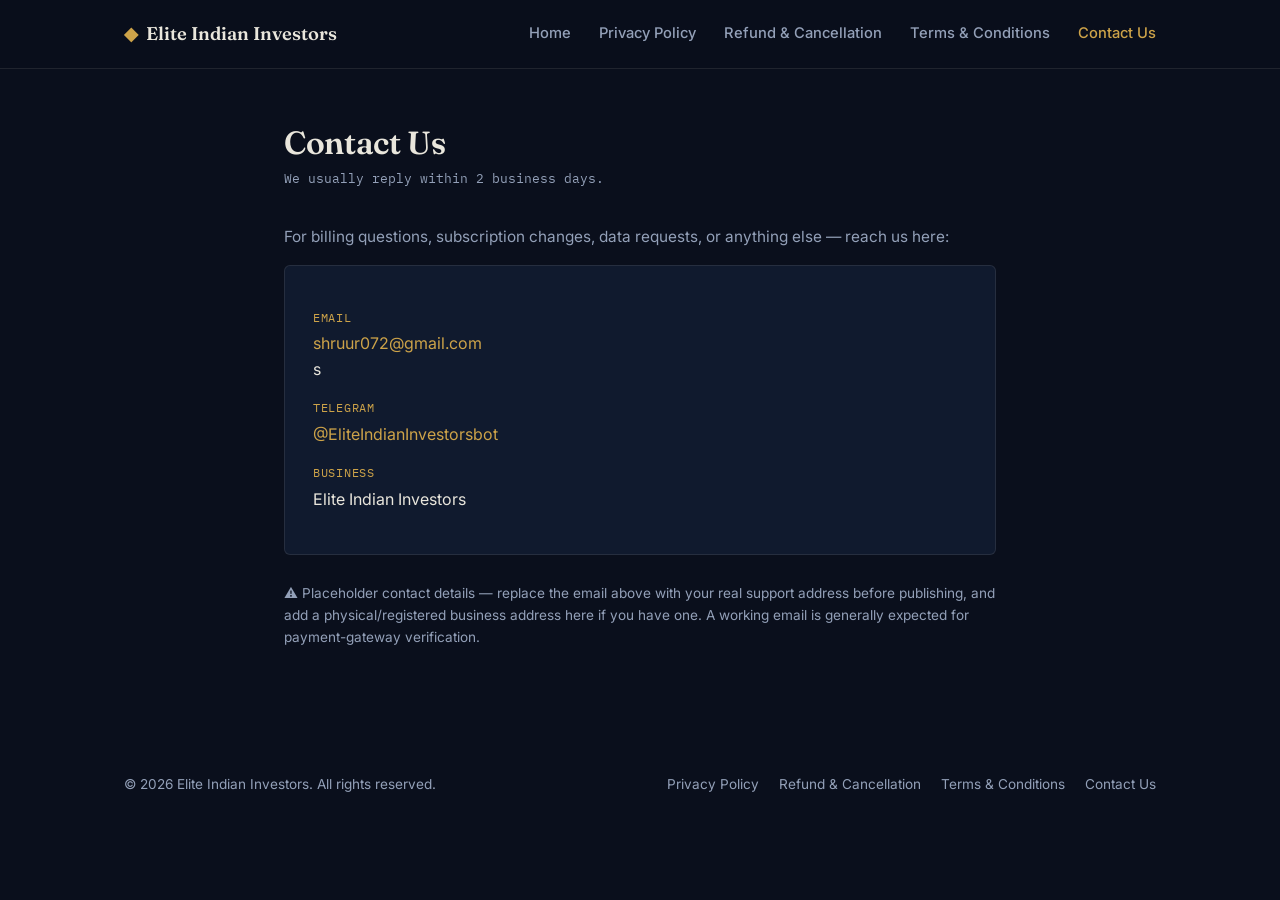
==== contact.html @ 3d267de9 "Update contact.html E-Mail ID changed" ====
<!DOCTYPE html>
<html lang="en">
<head>
<meta charset="UTF-8">
<meta name="viewport" content="width=device-width, initial-scale=1.0">
<title>Contact Us — Elite Indian Investors</title>
<link rel="preconnect" href="https://fonts.googleapis.com">
<link rel="preconnect" href="https://fonts.gstatic.com" crossorigin>
<link href="https://fonts.googleapis.com/css2?family=Fraunces:wght@500;600&family=Inter:wght@400;500;600&family=IBM+Plex+Mono:wght@400;500&display=swap" rel="stylesheet">
<link rel="stylesheet" href="styles.css">
</head>
<body>

<header class="site-header">
  <div class="wrap">
    <a href="index.html" class="logo"><span class="mark">◆</span> Elite Indian Investors</a>
    <nav class="primary">
      <a href="index.html">Home</a>
      <a href="privacy.html">Privacy Policy</a>
      <a href="refund.html">Refund &amp; Cancellation</a>
      <a href="terms.html">Terms &amp; Conditions</a>
      <a href="contact.html" aria-current="page">Contact Us</a>
    </nav>
    <button class="nav-toggle" aria-label="Toggle menu" aria-expanded="false">☰</button>
  </div>
</header>

<section class="legal">
  <div class="wrap">
    <h1>Contact Us</h1>
    <div class="updated">We usually reply within 2 business days.</div>

    <p>For billing questions, subscription changes, data requests, or anything else — reach us here:</p>

    <div class="contact-card">
      <dl>
        <dt>Email</dt>
        <dd><a href="mailto:shruur072@gmail.com">shruur072@gmail.com</a></dd>s
        <dt>Telegram</dt>
        <dd><a href="https://t.me/EliteIndianInvestorsbot">@EliteIndianInvestorsbot</a></dd>

        <dt>Business</dt>
        <dd>Elite Indian Investors</dd>
      </dl>
    </div>

    <p style="margin-top:28px; font-size:0.85rem;">
      ⚠ Placeholder contact details — replace the email above with your real support address before publishing, and add a physical/registered business address here if you have one. A working email is generally expected for payment-gateway verification.
    </p>
  </div>
</section>

<footer class="site-footer">
  <div class="wrap">
    <div>© 2026 Elite Indian Investors. All rights reserved.</div>
    <nav>
      <a href="privacy.html">Privacy Policy</a>
      <a href="refund.html">Refund &amp; Cancellation</a>
      <a href="terms.html">Terms &amp; Conditions</a>
      <a href="contact.html">Contact Us</a>
    </nav>
  </div>
</footer>

<script src="script.js"></script>
</body>
</html>
---- styles.css ----
/* ==========================================================================
   Elite Indian Investors — shared stylesheet
   Palette: deep navy/charcoal ground, warm off-white text, gold accent
   (premium/"elite" cue), muted green/red for buy/sell signal motifs.
   Type: Fraunces (display, serif — premium, editorial) + Inter (body) +
   IBM Plex Mono (ticker tape, prices, data).
   ========================================================================== */

:root {
  --bg: #0A0F1C;
  --bg-panel: #101A2E;
  --bg-panel-raised: #141F36;
  --border: rgba(230, 227, 216, 0.10);
  --text: #E9E6DC;
  --text-muted: #93A0B8;
  --gold: #CDA349;
  --gold-soft: rgba(205, 163, 73, 0.14);
  --green: #3FA66B;
  --red: #C1594A;
  --radius: 6px;
  --maxw: 1080px;
}

* { box-sizing: border-box; }

@media (prefers-reduced-motion: reduce) {
  *, *::before, *::after {
    animation-duration: 0.001ms !important;
    animation-iteration-count: 1 !important;
    transition-duration: 0.001ms !important;
  }
}

html { scroll-behavior: smooth; }

body {
  margin: 0;
  background: var(--bg);
  color: var(--text);
  font-family: 'Inter', -apple-system, BlinkMacSystemFont, sans-serif;
  font-size: 16px;
  line-height: 1.6;
  -webkit-font-smoothing: antialiased;
}

h1, h2, h3 {
  font-family: 'Fraunces', Georgia, serif;
  font-weight: 600;
  line-height: 1.15;
  margin: 0 0 0.5em;
  letter-spacing: -0.01em;
}

a { color: var(--gold); text-decoration: none; }
a:hover { text-decoration: underline; }
a:focus-visible, button:focus-visible {
  outline: 2px solid var(--gold);
  outline-offset: 3px;
}

p { color: var(--text-muted); margin: 0 0 1em; }

.mono { font-family: 'IBM Plex Mono', monospace; }

.wrap {
  max-width: var(--maxw);
  margin: 0 auto;
  padding: 0 24px;
}

/* ---------- Header / nav ---------- */

.site-header {
  border-bottom: 1px solid var(--border);
  position: sticky;
  top: 0;
  background: rgba(10, 15, 28, 0.92);
  backdrop-filter: blur(8px);
  z-index: 20;
}

.site-header .wrap {
  display: flex;
  align-items: center;
  justify-content: space-between;
  height: 68px;
}

.logo {
  font-family: 'Fraunces', serif;
  font-weight: 600;
  font-size: 1.15rem;
  color: var(--text);
  display: flex;
  align-items: baseline;
  gap: 8px;
}
.logo:hover { text-decoration: none; }
.logo .mark { color: var(--gold); }

nav.primary { display: flex; gap: 28px; }
nav.primary a {
  color: var(--text-muted);
  font-size: 0.92rem;
  font-weight: 500;
}
nav.primary a:hover, nav.primary a[aria-current="page"] {
  color: var(--text);
  text-decoration: none;
}
nav.primary a[aria-current="page"] { color: var(--gold); }

.nav-toggle {
  display: none;
  background: none;
  border: 1px solid var(--border);
  border-radius: var(--radius);
  color: var(--text);
  width: 40px;
  height: 40px;
  font-size: 1.1rem;
}

@media (max-width: 720px) {
  nav.primary {
    position: absolute;
    top: 68px;
    left: 0;
    right: 0;
    background: var(--bg-panel);
    border-bottom: 1px solid var(--border);
    flex-direction: column;
    padding: 12px 24px 20px;
    gap: 14px;
    display: none;
  }
  nav.primary.open { display: flex; }
  .nav-toggle { display: block; }
}

/* ---------- Ticker tape (signature element) ---------- */

.ticker {
  border-bottom: 1px solid var(--border);
  background: #070B15;
  overflow: hidden;
  white-space: nowrap;
  padding: 9px 0;
}
.ticker-track {
  display: inline-block;
  padding-left: 100%;
  animation: ticker-scroll 38s linear infinite;
}
.ticker-track span {
  font-size: 0.82rem;
  margin-right: 36px;
  color: var(--text-muted);
}
.ticker-track span.up { color: var(--green); }
.ticker-track span.down { color: var(--red); }
@keyframes ticker-scroll {
  0% { transform: translateX(0); }
  100% { transform: translateX(-100%); }
}

/* ---------- Hero ---------- */

.hero {
  padding: 76px 0 64px;
  border-bottom: 1px solid var(--border);
}
.hero .wrap {
  display: grid;
  grid-template-columns: 1.15fr 0.85fr;
  gap: 56px;
  align-items: center;
}
@media (max-width: 860px) {
  .hero .wrap { grid-template-columns: 1fr; }
}

.eyebrow {
  font-family: 'IBM Plex Mono', monospace;
  font-size: 0.76rem;
  letter-spacing: 0.14em;
  text-transform: uppercase;
  color: var(--gold);
  margin-bottom: 14px;
}

.hero h1 {
  font-size: clamp(2rem, 4.4vw, 3rem);
  color: var(--text);
}
.hero p.lead {
  font-size: 1.08rem;
  max-width: 46ch;
}

.cta-row { display: flex; gap: 14px; margin-top: 26px; flex-wrap: wrap; }

.btn {
  display: inline-block;
  padding: 13px 24px;
  border-radius: var(--radius);
  font-weight: 600;
  font-size: 0.95rem;
  border: 1px solid transparent;
}
.btn-primary {
  background: var(--gold);
  color: #14100a;
}
.btn-primary:hover { background: #dcb45e; text-decoration: none; }
.btn-ghost {
  border-color: var(--border);
  color: var(--text);
}
.btn-ghost:hover { border-color: var(--gold); text-decoration: none; }

/* ---------- Signal card mock (hero visual, pure CSS) ---------- */

.signal-card {
  background: var(--bg-panel);
  border: 1px solid var(--border);
  border-radius: 10px;
  padding: 22px;
}
.signal-card .row {
  display: flex;
  justify-content: space-between;
  align-items: center;
  padding: 12px 0;
  border-bottom: 1px solid var(--border);
}
.signal-card .row:last-child { border-bottom: none; }
.signal-card .ticker-name { font-weight: 600; color: var(--text); }
.signal-card .sub { font-size: 0.78rem; color: var(--text-muted); }
.badge {
  font-family: 'IBM Plex Mono', monospace;
  font-size: 0.72rem;
  font-weight: 600;
  padding: 4px 10px;
  border-radius: 999px;
  letter-spacing: 0.04em;
}
.badge.buy { background: rgba(63, 166, 107, 0.16); color: var(--green); }
.badge.sell { background: rgba(193, 89, 74, 0.16); color: var(--red); }
.badge.hold { background: var(--gold-soft); color: var(--gold); }

/* ---------- Feature grid ---------- */

.section { padding: 64px 0; border-bottom: 1px solid var(--border); }
.section h2 { font-size: 1.6rem; color: var(--text); margin-bottom: 10px; }
.section .section-sub { max-width: 60ch; margin-bottom: 40px; }

.feature-grid {
  display: grid;
  grid-template-columns: repeat(3, 1fr);
  gap: 28px;
}
@media (max-width: 780px) {
  .feature-grid { grid-template-columns: 1fr; }
}
.feature {
  background: var(--bg-panel);
  border: 1px solid var(--border);
  border-radius: var(--radius);
  padding: 24px;
}
.feature .tag {
  font-family: 'IBM Plex Mono', monospace;
  font-size: 0.72rem;
  color: var(--gold);
  letter-spacing: 0.08em;
  margin-bottom: 10px;
  display: block;
}
.feature h3 { font-size: 1.05rem; color: var(--text); }
.feature p { font-size: 0.92rem; margin-bottom: 0; }

/* ---------- Pricing ---------- */

.pricing-card {
  max-width: 380px;
  margin: 0 auto;
  background: var(--bg-panel-raised);
  border: 1px solid var(--gold-soft);
  border-radius: 10px;
  padding: 36px 30px;
  text-align: center;
}
.price {
  font-family: 'Fraunces', serif;
  font-size: 2.6rem;
  color: var(--text);
  margin: 6px 0 2px;
}
.price sup { font-size: 1.1rem; vertical-align: super; color: var(--text-muted); }
.price small { font-size: 1rem; color: var(--text-muted); font-family: 'Inter', sans-serif; }
.pricing-card ul { list-style: none; padding: 0; margin: 22px 0 26px; text-align: left; }
.pricing-card li {
  padding: 8px 0;
  color: var(--text-muted);
  font-size: 0.92rem;
  border-bottom: 1px solid var(--border);
}
.pricing-card li:last-child { border-bottom: none; }

/* ---------- Disclaimer strip ---------- */

.disclaimer {
  background: #070B15;
  padding: 26px 0;
}
.disclaimer .wrap {
  font-size: 0.82rem;
  color: var(--text-muted);
  max-width: 760px;
}
.disclaimer strong { color: var(--text); }

/* ---------- Footer ---------- */

footer.site-footer { padding: 40px 0 60px; }
footer.site-footer .wrap {
  display: flex;
  justify-content: space-between;
  flex-wrap: wrap;
  gap: 20px;
  font-size: 0.85rem;
  color: var(--text-muted);
}
footer.site-footer nav { display: flex; gap: 20px; flex-wrap: wrap; }
footer.site-footer nav a { color: var(--text-muted); }
footer.site-footer nav a:hover { color: var(--gold); text-decoration: none; }

/* ---------- Legal page body (privacy/refund/terms/contact) ---------- */

.legal {
  padding: 56px 0 72px;
}
.legal .wrap { max-width: 760px; }
.legal h1 { font-size: 2rem; color: var(--text); margin-bottom: 6px; }
.legal .updated { font-size: 0.82rem; color: var(--text-muted); margin-bottom: 36px; font-family: 'IBM Plex Mono', monospace; }
.legal h2 {
  font-size: 1.15rem;
  color: var(--text);
  margin-top: 38px;
  padding-top: 4px;
}
.legal p, .legal li { color: var(--text-muted); font-size: 0.96rem; }
.legal ul, .legal ol { padding-left: 22px; }
.legal li { margin-bottom: 8px; }
.legal a { color: var(--gold); }

.contact-card {
  background: var(--bg-panel);
  border: 1px solid var(--border);
  border-radius: var(--radius);
  padding: 26px 28px;
  margin-top: 8px;
}
.contact-card dt { font-family: 'IBM Plex Mono', monospace; font-size: 0.76rem; color: var(--gold); letter-spacing: 0.06em; text-transform: uppercase; margin-top: 16px; }
.contact-card dt:first-child { margin-top: 0; }
.contact-card dd { margin: 4px 0 0; color: var(--text); }
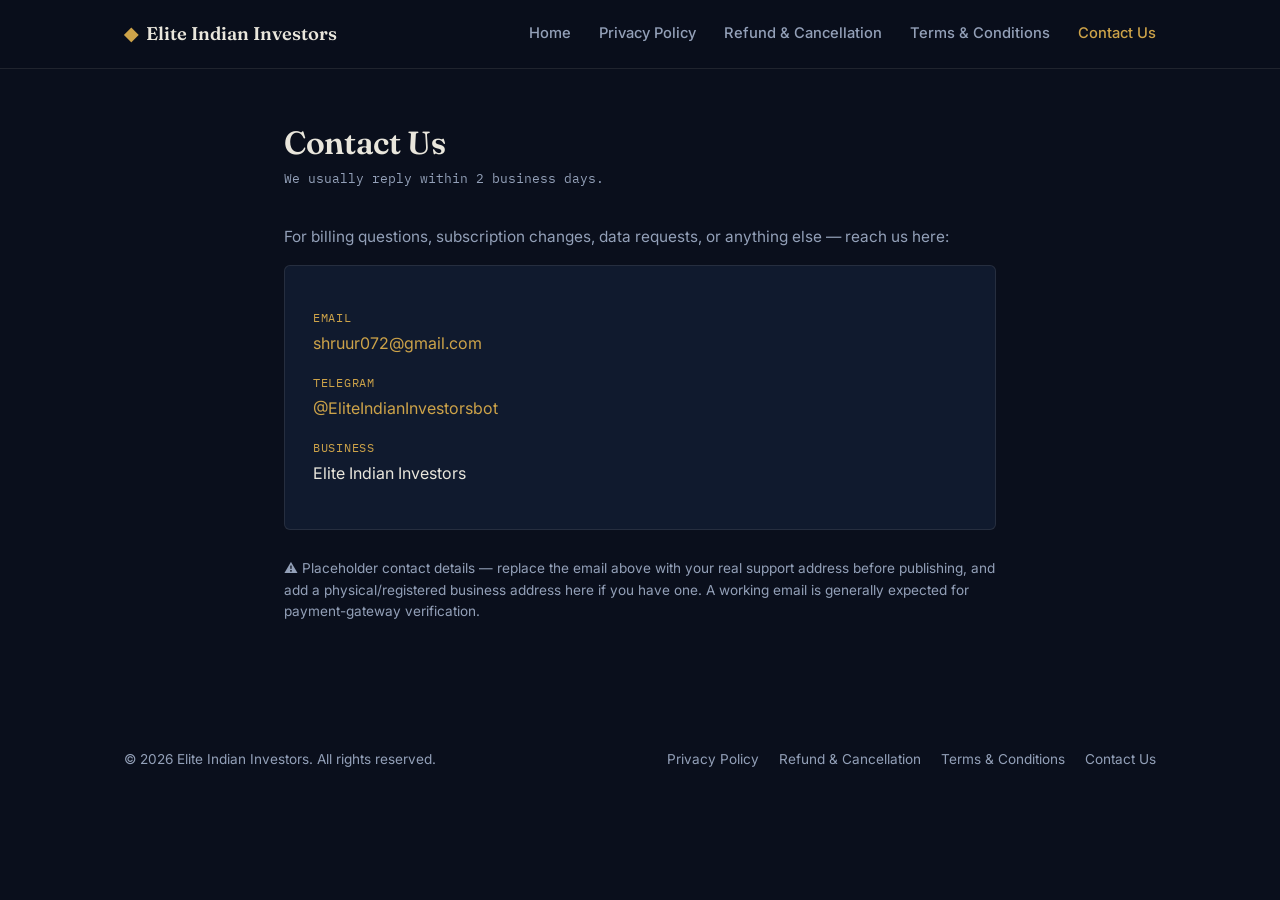
==== commit 706495ac: "Update contact.html Small change" ====
--- a/contact.html
+++ b/contact.html
@@ -35,7 +35,7 @@
     <div class="contact-card">
       <dl>
         <dt>Email</dt>
-        <dd><a href="mailto:shruur072@gmail.com">shruur072@gmail.com</a></dd>s
+        <dd><a href="mailto:shruur072@gmail.com">shruur072@gmail.com</a></dd>
         <dt>Telegram</dt>
         <dd><a href="https://t.me/EliteIndianInvestorsbot">@EliteIndianInvestorsbot</a></dd>
 
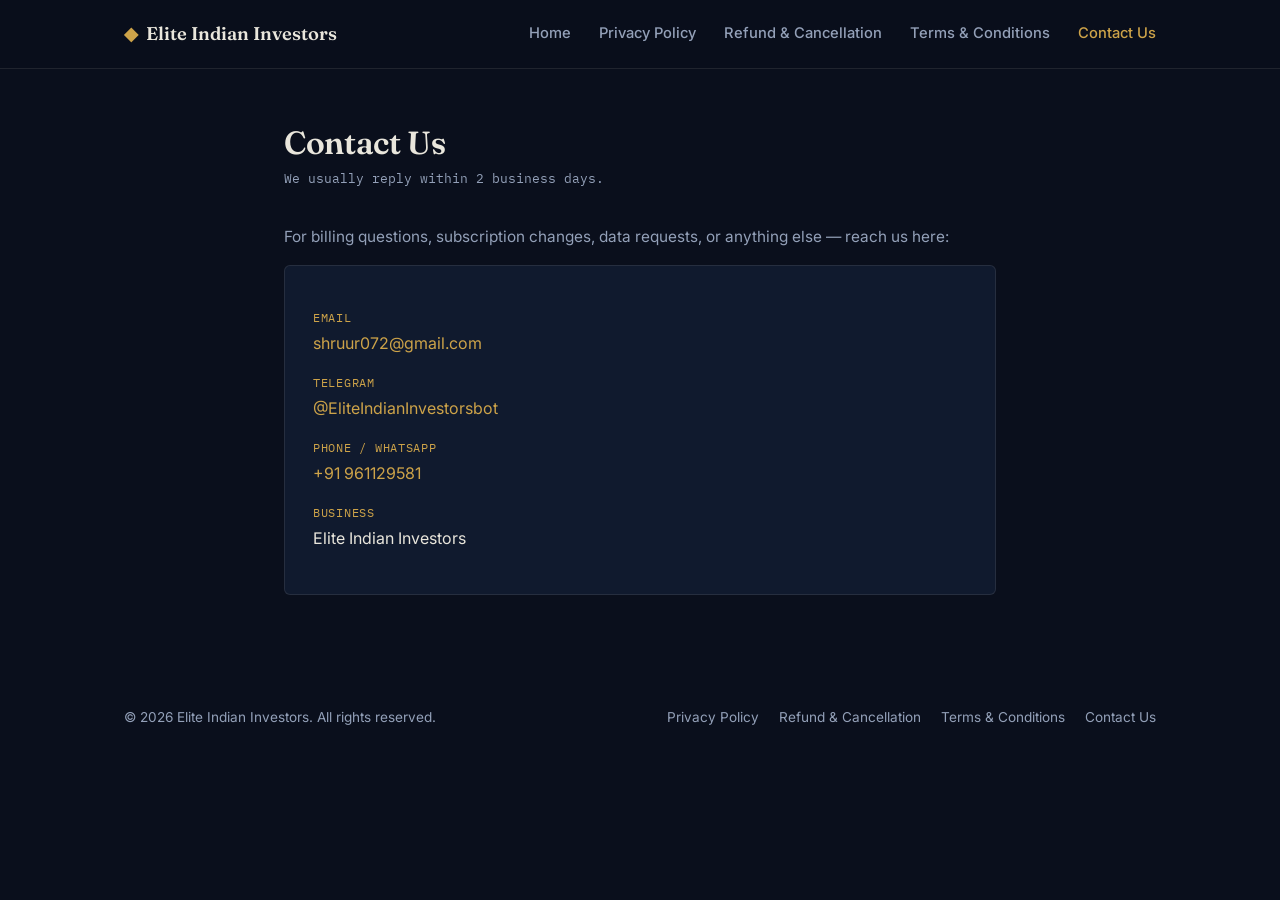
==== commit e4108def: "Update contact.html Number updated" ====
--- a/contact.html
+++ b/contact.html
@@ -38,15 +38,12 @@
         <dd><a href="mailto:shruur072@gmail.com">shruur072@gmail.com</a></dd>
         <dt>Telegram</dt>
         <dd><a href="https://t.me/EliteIndianInvestorsbot">@EliteIndianInvestorsbot</a></dd>
-
+        <dt>PHONE / WHATSAPP</dt>
+        <dd><a href="https://wa.me">+91 961129581 </a></dd>
         <dt>Business</dt>
         <dd>Elite Indian Investors</dd>
       </dl>
     </div>
-
-    <p style="margin-top:28px; font-size:0.85rem;">
-      ⚠ Placeholder contact details — replace the email above with your real support address before publishing, and add a physical/registered business address here if you have one. A working email is generally expected for payment-gateway verification.
-    </p>
   </div>
 </section>
 
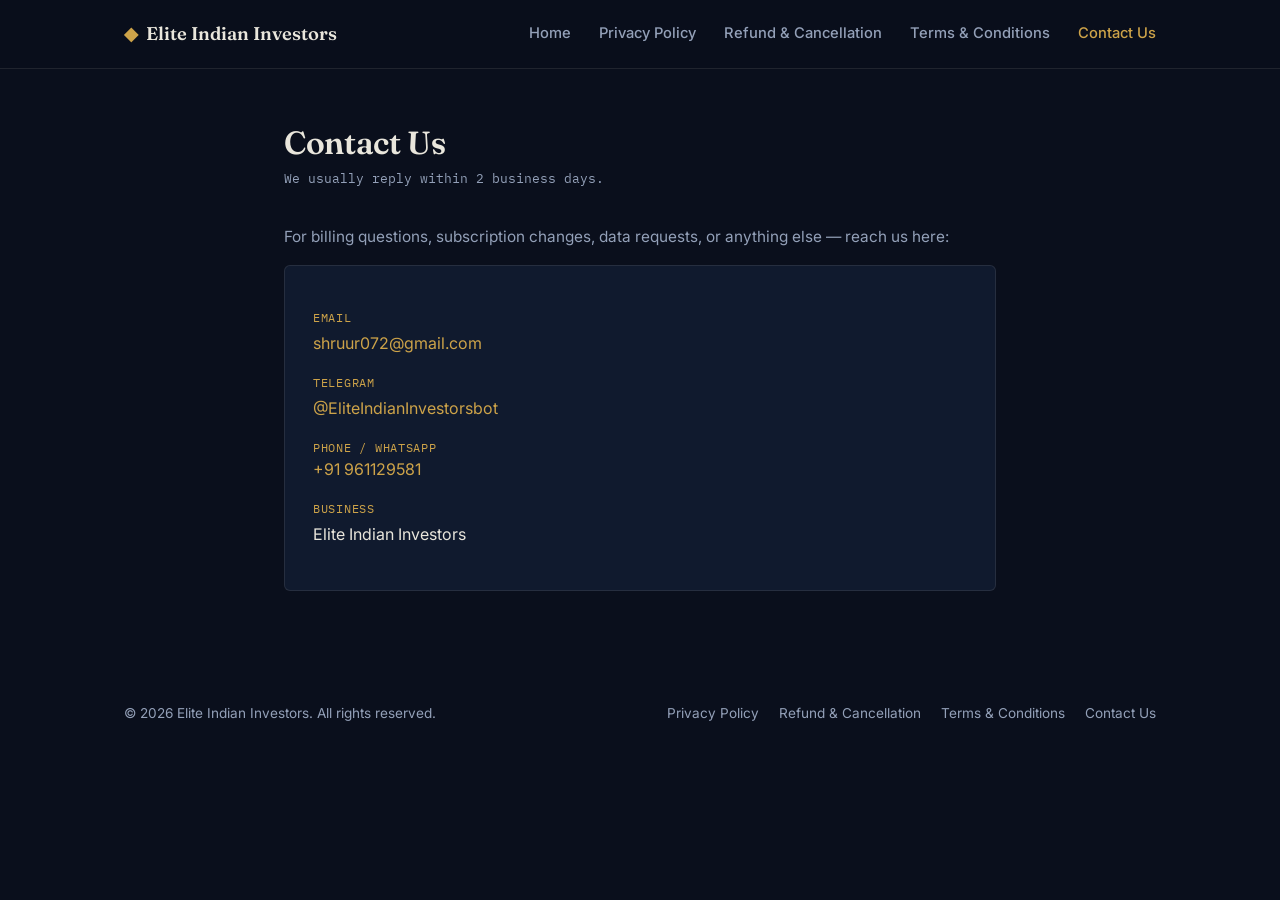
==== commit 1da59b1c: "Update contact.html number" ====
--- a/contact.html
+++ b/contact.html
@@ -39,7 +39,7 @@
         <dt>Telegram</dt>
         <dd><a href="https://t.me/EliteIndianInvestorsbot">@EliteIndianInvestorsbot</a></dd>
         <dt>PHONE / WHATSAPP</dt>
-        <dd><a href="https://wa.me">+91 961129581 </a></dd>
+        <a href="https://wa.me">+91 961129581</a>
         <dt>Business</dt>
         <dd>Elite Indian Investors</dd>
       </dl>
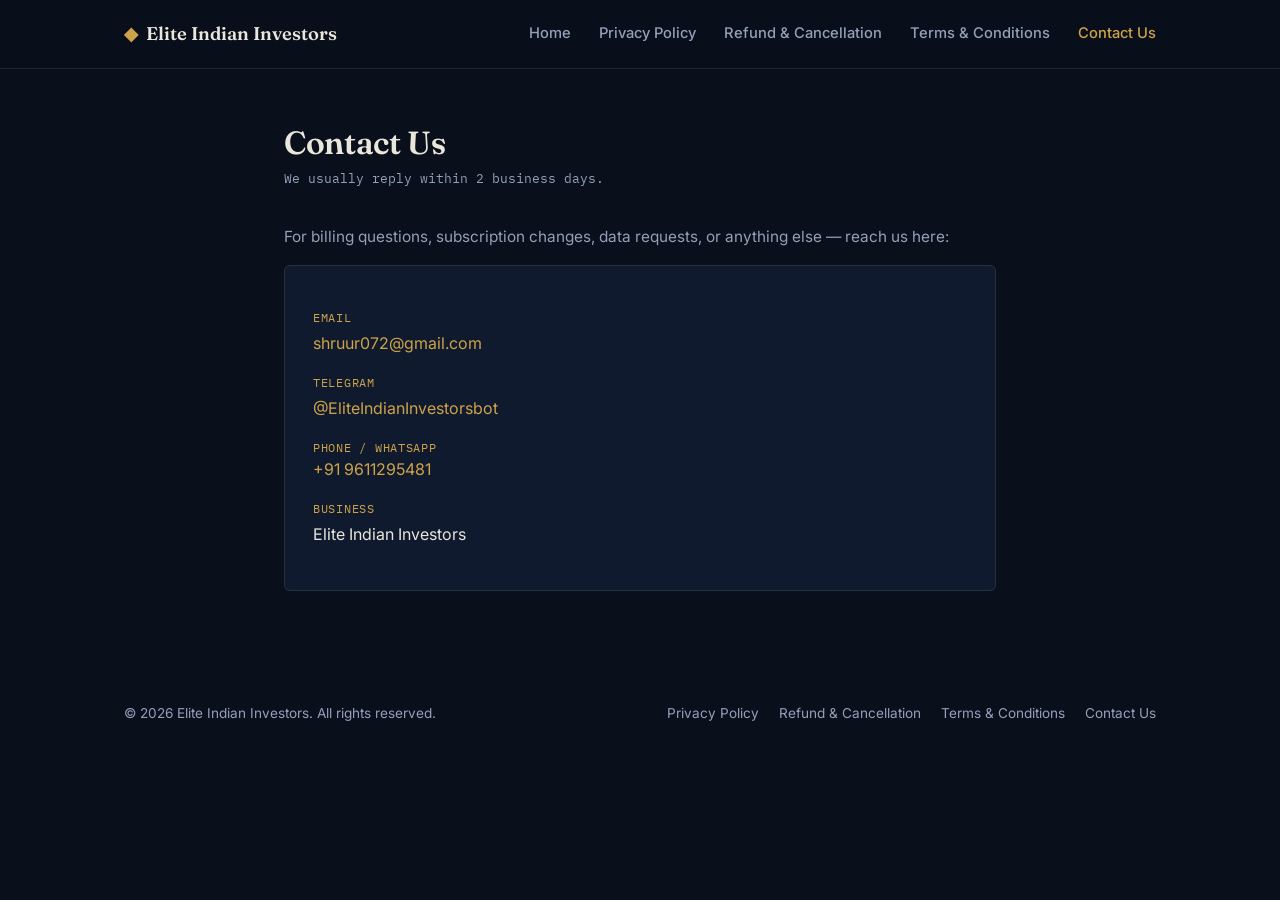
==== commit f8f5fcb3: "Update contact.html number" ====
--- a/contact.html
+++ b/contact.html
@@ -39,7 +39,7 @@
         <dt>Telegram</dt>
         <dd><a href="https://t.me/EliteIndianInvestorsbot">@EliteIndianInvestorsbot</a></dd>
         <dt>PHONE / WHATSAPP</dt>
-        <a href="https://wa.me">+91 961129581</a>
+        <a href="https://wa.me">+91 9611295481</a>
         <dt>Business</dt>
         <dd>Elite Indian Investors</dd>
       </dl>
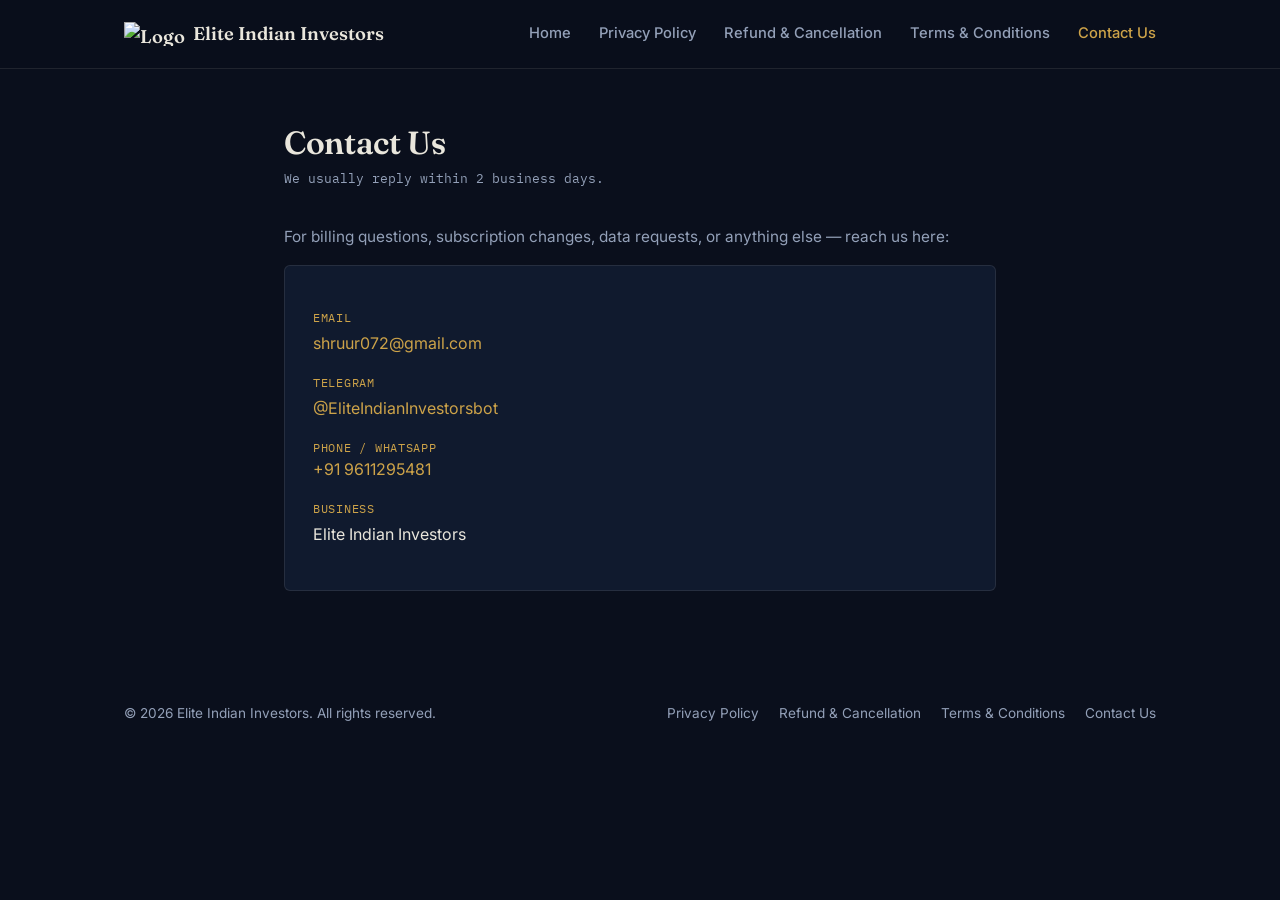
==== commit 7901b19e: "Add files via upload Logo added" ====
--- a/contact.html
+++ b/contact.html
@@ -13,7 +13,7 @@
 
 <header class="site-header">
   <div class="wrap">
-    <a href="index.html" class="logo"><span class="mark">◆</span> Elite Indian Investors</a>
+    <a href="index.html" class="logo" style="display: inline-flex; align-items: center; gap: 8px;"><img src="/docs/logo.png" alt="Logo" style="height: 24px; width: auto; object-fit: contain;">Elite Indian Investors</a>
     <nav class="primary">
       <a href="index.html">Home</a>
       <a href="privacy.html">Privacy Policy</a>
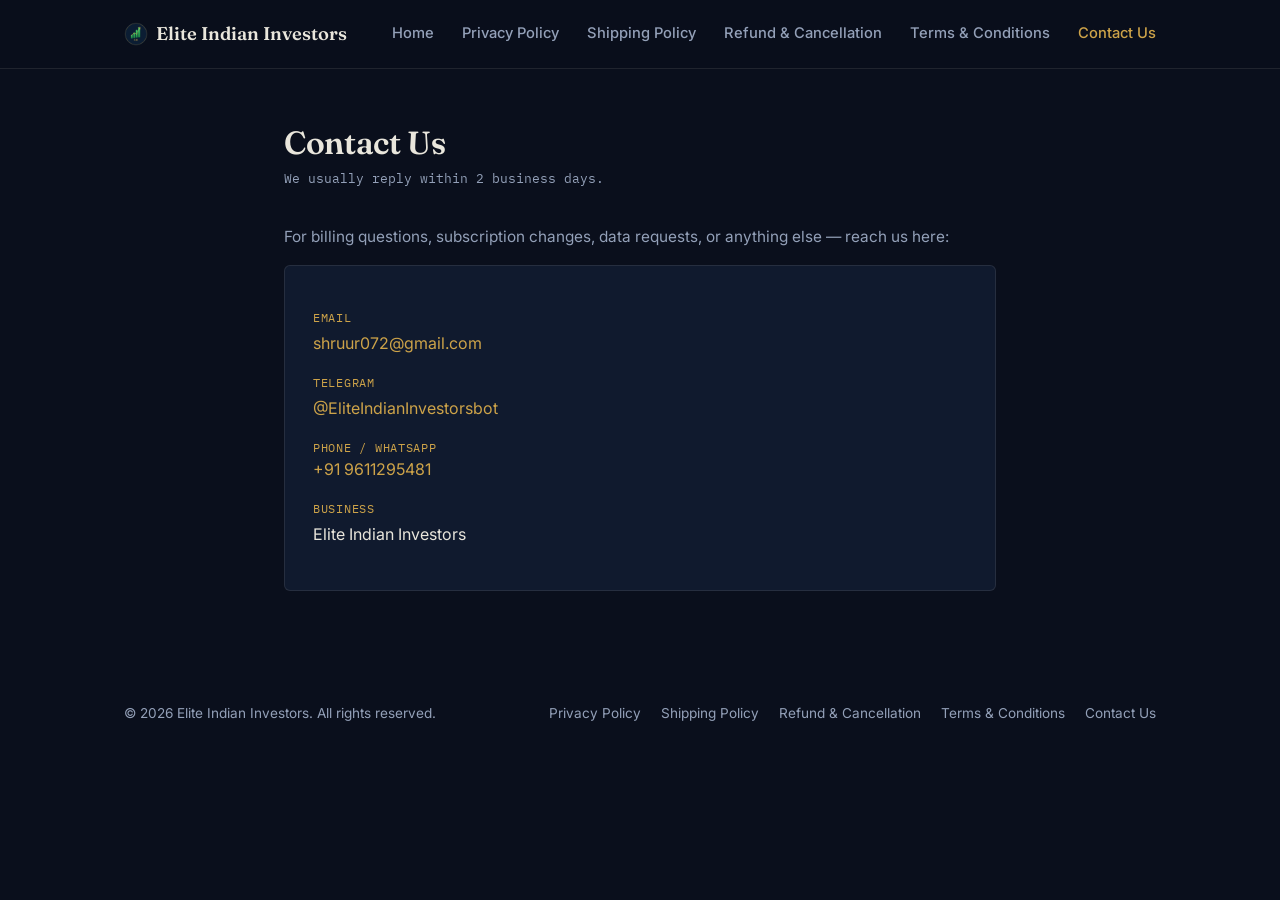
==== commit 57788b17: "Add files via upload Updated" ====
--- a/contact.html
+++ b/contact.html
@@ -13,10 +13,11 @@
 
 <header class="site-header">
   <div class="wrap">
-    <a href="index.html" class="logo" style="display: inline-flex; align-items: center; gap: 8px;"><img src="/docs/logo.png" alt="Logo" style="height: 24px; width: auto; object-fit: contain;">Elite Indian Investors</a>
+    <a href="index.html" class="logo" style="display: inline-flex; align-items: center; gap: 8px;"><img src="logo.png" alt="Logo" style="height: 24px; width: auto; object-fit: contain;">Elite Indian Investors</a>
     <nav class="primary">
       <a href="index.html">Home</a>
       <a href="privacy.html">Privacy Policy</a>
+      <a href="shipping.html">Shipping Policy</a>
       <a href="refund.html">Refund &amp; Cancellation</a>
       <a href="terms.html">Terms &amp; Conditions</a>
       <a href="contact.html" aria-current="page">Contact Us</a>
@@ -52,6 +53,7 @@
     <div>© 2026 Elite Indian Investors. All rights reserved.</div>
     <nav>
       <a href="privacy.html">Privacy Policy</a>
+      <a href="shipping.html">Shipping Policy</a>
       <a href="refund.html">Refund &amp; Cancellation</a>
       <a href="terms.html">Terms &amp; Conditions</a>
       <a href="contact.html">Contact Us</a>
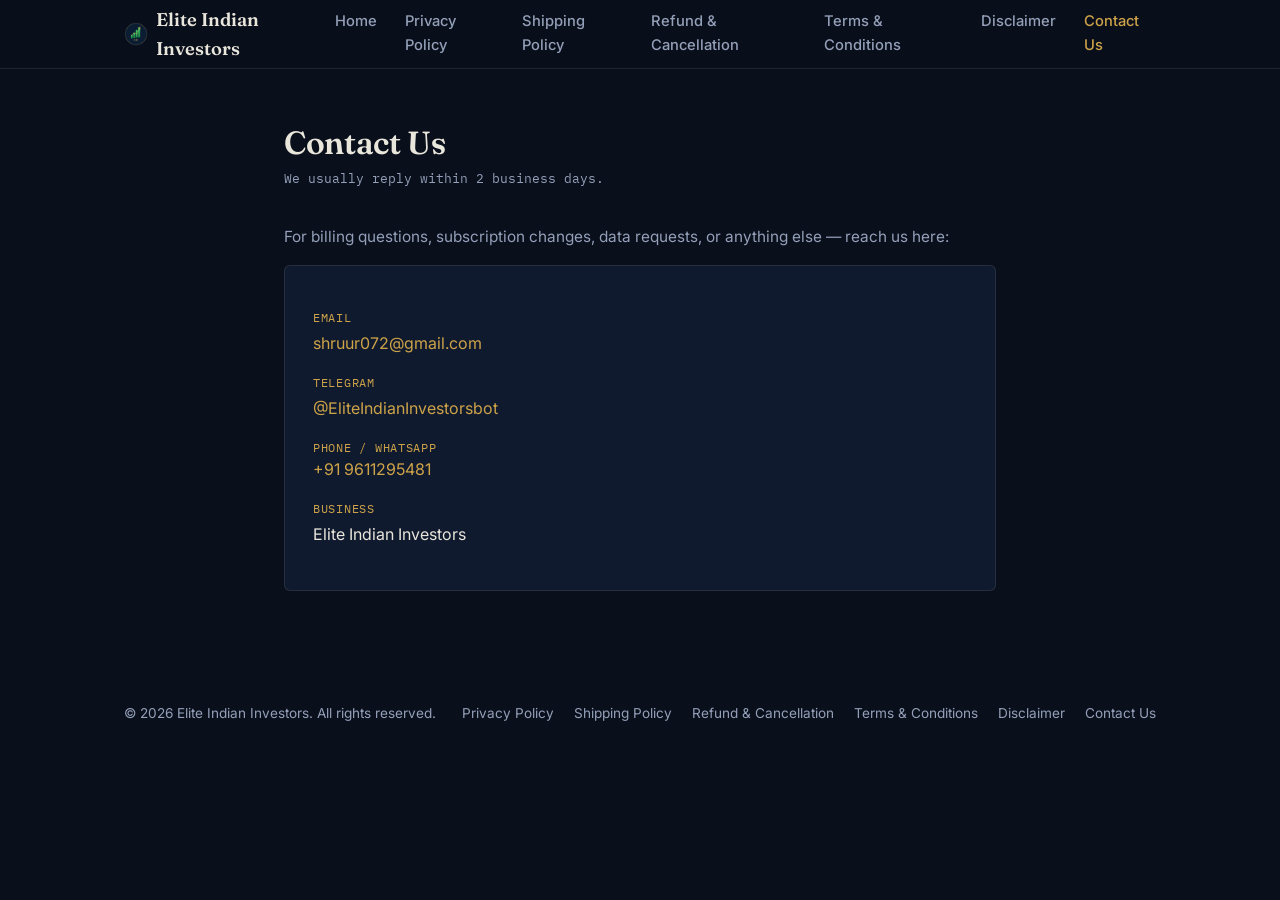
==== commit 26bf7fe3: "Add files via upload updated" ====
--- a/contact.html
+++ b/contact.html
@@ -20,6 +20,7 @@
       <a href="shipping.html">Shipping Policy</a>
       <a href="refund.html">Refund &amp; Cancellation</a>
       <a href="terms.html">Terms &amp; Conditions</a>
+      <a href="disclaimer.html">Disclaimer</a>
       <a href="contact.html" aria-current="page">Contact Us</a>
     </nav>
     <button class="nav-toggle" aria-label="Toggle menu" aria-expanded="false">☰</button>
@@ -56,6 +57,7 @@
       <a href="shipping.html">Shipping Policy</a>
       <a href="refund.html">Refund &amp; Cancellation</a>
       <a href="terms.html">Terms &amp; Conditions</a>
+      <a href="disclaimer.html">Disclaimer</a>
       <a href="contact.html">Contact Us</a>
     </nav>
   </div>
--- a/styles.css
+++ b/styles.css
@@ -280,6 +280,38 @@
 .feature h3 { font-size: 1.05rem; color: var(--text); }
 .feature p { font-size: 0.92rem; margin-bottom: 0; }
 
+/* ---------- Event tag grid + delivery channels ---------- */
+
+.event-tags { display: flex; flex-wrap: wrap; gap: 12px; }
+.event-tags .tag-pill {
+  font-family: 'IBM Plex Mono', monospace;
+  font-size: 0.82rem;
+  color: var(--text);
+  background: var(--bg-panel);
+  border: 1px solid var(--border);
+  border-radius: 999px;
+  padding: 9px 18px;
+}
+
+.channel-row { display: flex; flex-wrap: wrap; gap: 16px; margin-top: 8px; }
+.channel-row .channel {
+  display: flex;
+  align-items: center;
+  gap: 10px;
+  background: var(--bg-panel);
+  border: 1px solid var(--border);
+  border-radius: var(--radius);
+  padding: 14px 20px;
+  font-weight: 600;
+  color: var(--text);
+  font-size: 0.92rem;
+}
+.channel-row .channel .dot {
+  width: 8px; height: 8px; border-radius: 50%;
+  background: var(--gold);
+  flex-shrink: 0;
+}
+
 /* ---------- Pricing ---------- */
 
 .pricing-card {
